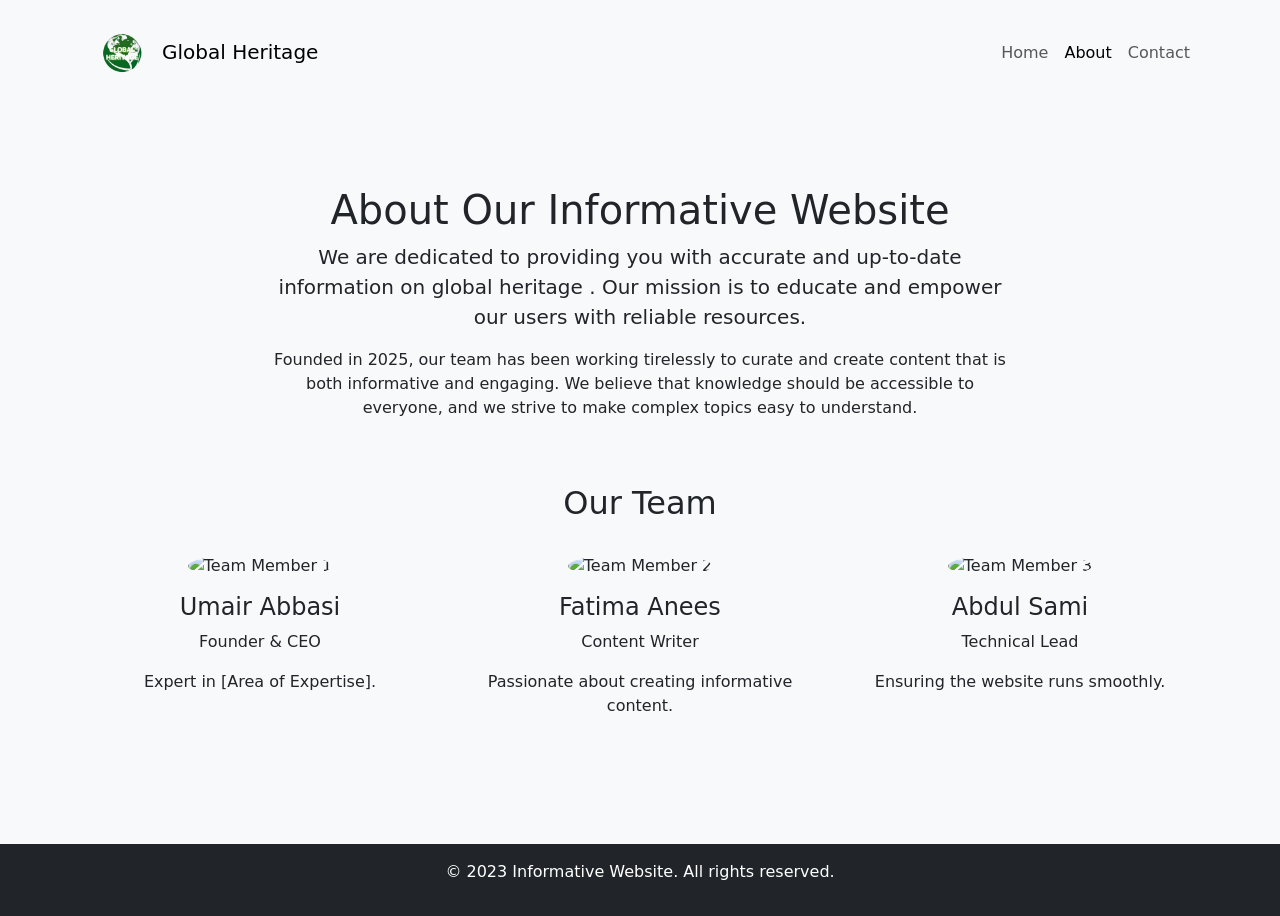
==== about.html @ 716312fa "Initial commit - Backup of Desktop" ====
<!DOCTYPE html>
<html lang="en">
<head>
    <meta charset="UTF-8">
    <meta name="viewport" content="width=device-width, initial-scale=1.0">
    <title>About Us - Informative Website</title>
    <link href="https://cdn.jsdelivr.net/npm/bootstrap@5.3.0/dist/css/bootstrap.min.css" rel="stylesheet">
    <style>
        .about-section {
            padding: 80px 0;
        }
        .team-member {
            margin-bottom: 30px;
        }
        .team-member img {
            border-radius: 50%;
            width: 150px;
            height: 150px;
            object-fit: cover;
            margin-bottom: 15px;
        }
        .earthh{
            height: 80px;
        } 
        .para{
            font-weight: 350;
        } 

    </style>
</head>
<body>

    <nav class="navbar navbar-expand-lg navbar-light bg-light">
        <div class="container">
            <a class="navbar-brand" href="#"><img class="earthh" src="earth.png" alt="">Global Heritage</a>
            <button class="navbar-toggler" type="button" data-bs-toggle="collapse" data-bs-target="#navbarNav" aria-controls="navbarNav" aria-expanded="false" aria-label="Toggle navigation">
                <span class="navbar-toggler-icon"></span>
            </button>
            <div class="collapse navbar-collapse" id="navbarNav">
                <ul class="navbar-nav ms-auto">
                    <li class="nav-item">
                        <a class="nav-link" href="index.html">Home</a>
                    </li>
                    <li class="nav-item">
                        <a class="nav-link active" aria-current="page" href="about.html">About</a>
                    </li>
                    <li class="nav-item">
                        <a class="nav-link" href="contact.html">Contact</a>
                    </li>
                </ul>
            </div>
        </div>
    </nav>

    <section class="about-section bg-light">
        <div class="container">
            <div class="row">
                <div class="col-lg-8 offset-lg-2 text-center">
                    <h1>About Our Informative Website</h1>
                    <p class="lead para ">We are dedicated to providing you with accurate and up-to-date information on global heritage . Our mission is to educate and empower our users with reliable resources.</p>
                    <p>Founded in 2025, our team has been working tirelessly to curate and create content that is both informative and engaging. We believe that knowledge should be accessible to everyone, and we strive to make complex topics easy to understand.</p>
                </div>
            </div>
            <div class="row mt-5">
                <div class="col-12 text-center">
                    <h2>Our Team</h2>
                </div>
            </div>
            <div class="row mt-4 justify-content-center">
                <div class="col-md-4 col-sm-6 text-center team-member">
                    <img src="placeholder-person.jpg" alt="Team Member 1" class="img-fluid">
                    <h4>Umair Abbasi</h4>
                    <p >Founder & CEO</p>
                    <p>Expert in [Area of Expertise].</p>
                </div>
                <div class="col-md-4 col-sm-6 text-center team-member">
                    <img src="placeholder-person.jpg" alt="Team Member 2" class="img-fluid">
                    <h4>Fatima Anees</h4>
                    <p>Content Writer</p>
                    <p>Passionate about creating informative content.</p>
                </div>
                <div class="col-md-4 col-sm-6 text-center team-member">
                  <img src="placeholder-person.jpg" alt="Team Member 3" class="img-fluid">
                  <h4>Abdul Sami</h4>
                  <p>Technical Lead</p>
                  <p>Ensuring the website runs smoothly.</p>
                </div>
            </div>
        </div>
    </section>

    <footer class="bg-dark text-white text-center py-3">
        <p>&copy; 2023 Informative Website. All rights reserved.</p>
    </footer>

    <script src="https://cdn.jsdelivr.net/npm/bootstrap@5.3.0/dist/js/bootstrap.bundle.min.js"></script>
</body>
</html>
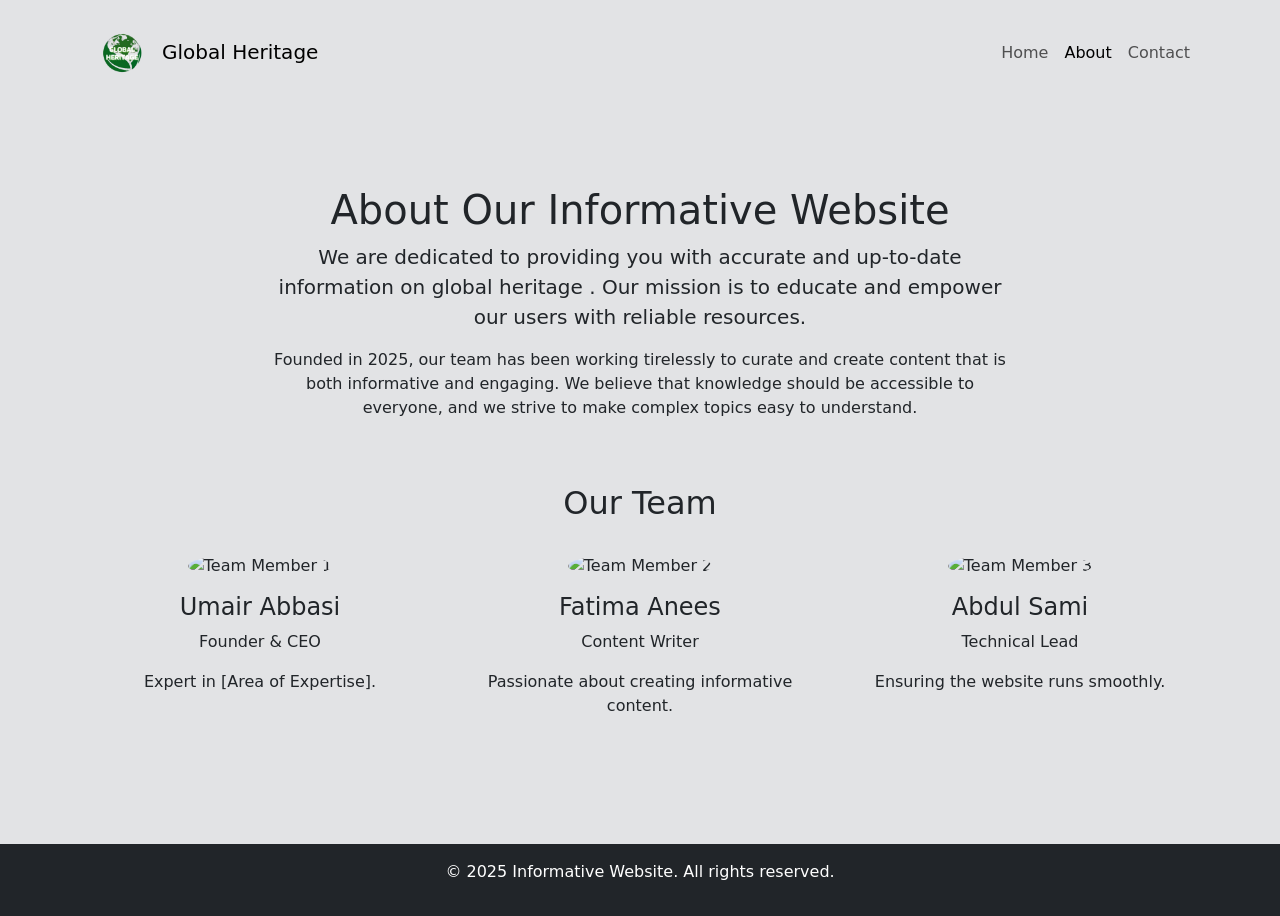
==== commit f7001d98: "my files pushed" ====
--- a/about.html
+++ b/about.html
@@ -24,13 +24,13 @@
         } 
         .para{
             font-weight: 350;
-        } 
+        }  
 
     </style>
 </head>
 <body>
 
-    <nav class="navbar navbar-expand-lg navbar-light bg-light">
+    <nav class="navbar navbar-expand-lg navbar-light bg-secondary-subtle">
         <div class="container">
             <a class="navbar-brand" href="#"><img class="earthh" src="earth.png" alt="">Global Heritage</a>
             <button class="navbar-toggler" type="button" data-bs-toggle="collapse" data-bs-target="#navbarNav" aria-controls="navbarNav" aria-expanded="false" aria-label="Toggle navigation">
@@ -52,7 +52,7 @@
         </div>
     </nav>
 
-    <section class="about-section bg-light">
+    <section class="about-section bg-secondary-subtle">
         <div class="container">
             <div class="row">
                 <div class="col-lg-8 offset-lg-2 text-center">
@@ -90,7 +90,7 @@
     </section>
 
     <footer class="bg-dark text-white text-center py-3">
-        <p>&copy; 2023 Informative Website. All rights reserved.</p>
+        <p>&copy; 2025 Informative Website. All rights reserved.</p>
     </footer>
 
     <script src="https://cdn.jsdelivr.net/npm/bootstrap@5.3.0/dist/js/bootstrap.bundle.min.js"></script>
